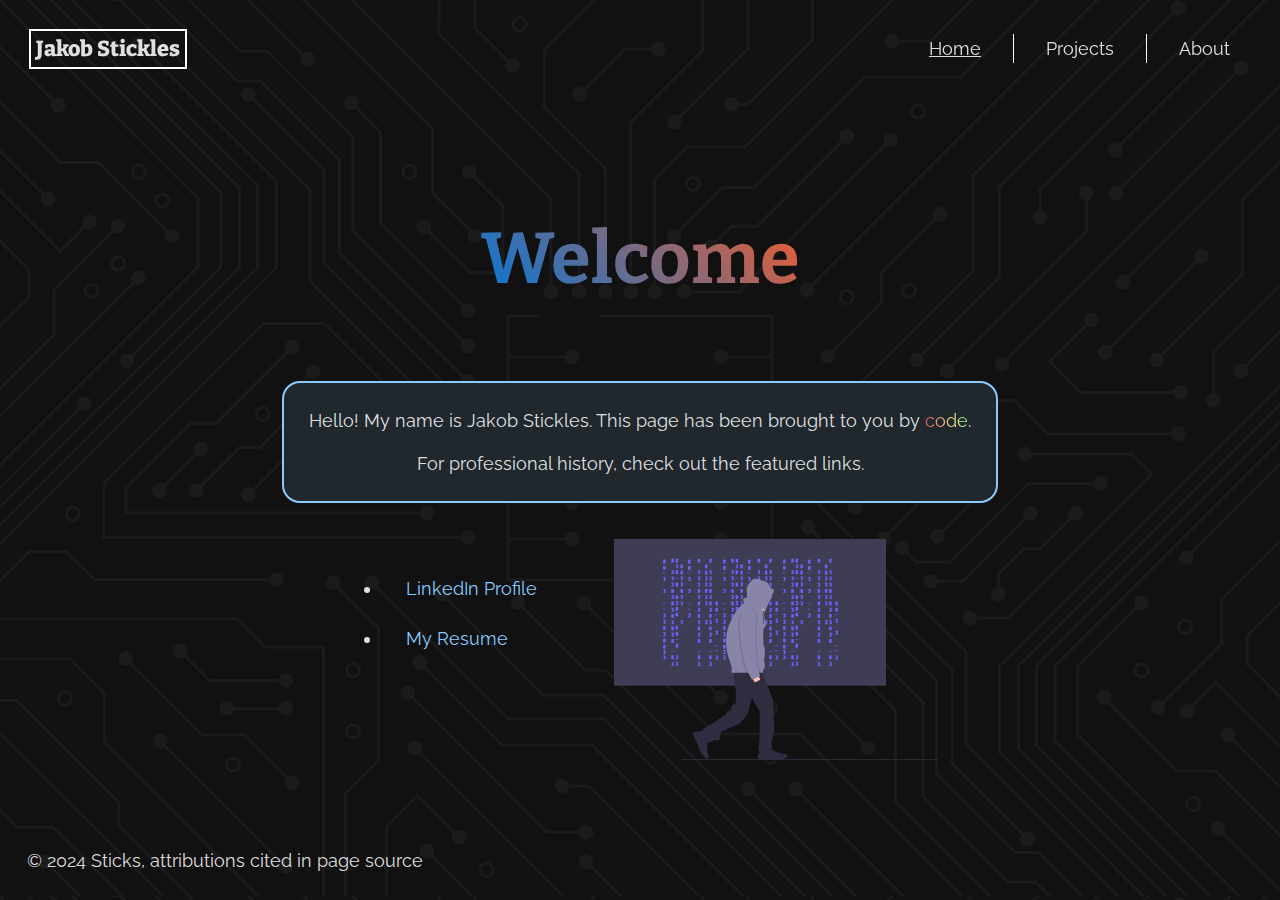
==== index.html @ 03cb8fa8 "Initial commit (transferred website from students.washington.edu/stick)" ====
<!--
  Name: Jakob Stickles
  Date: 01.30.24
  This is the main page for my CS portfolio site. It will include links to
  projects I have worked on, as well as a short bio about myself.
-->

<!DOCTYPE html>
<html lang="en">
  <head>
    <meta charset="UTF-8">
    <title>Jakob Stickles</title>
    <link href="style.css" rel="stylesheet">
  </head>
  <body>
    <header>
      <p id="nametag">Jakob Stickles</p>
      <nav id="navbar">
        <a href="index.html"><span class="current-page">Home</span></a>
        <a href="projects.html">Projects</a>
        <a href="about.html">About</a>
      </nav>
    </header>
    <h1 id="greeting">Welcome</h1>
    <main>
      <section class="text-center featured">
        <p>
          Hello! My name is Jakob Stickles. This page has been brought
          to you by <span class="color-cycle">code</span>.
        </p>
        <p>For professional history, check out the featured links.</p>
      </section>
      <div class="flex-row">
        <ul class="spaced">
          <li><a target="_blank" href="https://www.linkedin.com/in/jakobstickles/">LinkedIn Profile</a></li>
          <li><a target="_blank" href="docs/Resume_2024.pdf">My Resume</a></li>
        </ul>
        <!-- Open-source vector graphics from https://undraw.co/ -->
        <img class="vector-image" src="img/undraw-hacker-mind.svg" alt="Hacker mind">
      </div>
    </main>
    <footer>
      <p>© 2024 Sticks, attributions cited in page source</p>
    </footer>
  </body>
</html>
---- style.css ----
/*
  Name: Jakob Sticklles
  Date: 10.07.21
  Section: CSE 190z
  This is the primary stylesheet for my CS portfolio site. It is used to
  maintain a consistent organization and appearance.
*/

/* Serif font "Bitter" Designed by Huerta Tipográfica; from Google Fonts */

@font-face {
  font-family: "Bitter";
  src:
    url('fonts/bitter-variablefont_wght.woff2')
    format("woff2 supports variations"),
    url('fonts/bitter-variablefont_wght.woff2')
    format("woff2-variations");
  font-display: swap;
  font-weight: 100 900;
  font-stretch: 25% 150%;
  font-style: normal;
}

@font-face {
  font-family: "Bitter";
  src:
    url('fonts/bitter-italic-variablefont_wght.woff2')
    format("woff2 supports variations"),
    url('fonts/bitter-italic-variablefont_wght.woff2')
    format("woff2-variations");
  font-display: swap;
  font-weight: 100 900;
  font-stretch: 25% 150%;
  font-style: italic;
}

/* Sans Serif font "Raleway" Designed by Matt McInerney, Pablo Impallari, and
  Rodrigo Fuenzalida; from Google Fonts */

@font-face {
  font-family: "Raleway";
  src:
    url('fonts/raleway-variablefont_wght.woff2')
    format("woff2 supports variations"),
    url('fonts/raleway-variablefont_wght.woff2')
    format("woff2-variations");
  font-display: swap;
  font-weight: 100 900;
  font-stretch: 25% 150%;
  font-style: normal;
}

@font-face {
  font-family: "Raleway";
  src:
    url('fonts/raleway-italic-variablefont_wght.woff2')
    format("woff2 supports variations"),
    url('fonts/raleway-italic-variablefont_wght.woff2')
    format("woff2-variations");
  font-display: swap;
  font-weight: 100 900;
  font-stretch: 25% 150%;
  font-style: italic;
}

/* Serif font "Bitter" Designed by The Mozilla Foundation, Telefonica S.A.,
  Nikita Prokopov; from Google Fonts */

@font-face {
  font-family: "Fira Code";
  src:
    url('fonts/firacode-variablefont_wght.woff2')
    format("woff2 supports variations"),
    url('fonts/firacode-variablefont_wght.woff2')
    format("woff2-variations");
  font-display: swap;
  font-weight: 300 700;
  font-stretch: 75% 125%;
}

:root {
  --primary-color: #88cbff;
  --primary-variant-color: #0077da;
  --secondary-color: #ffbc88;
  --secondary-variant-color: #ef5d2f;
  --background-color: #121212;
  --surface-color: #20282e;
  --surface-second-color: rgba(160, 177, 190, 0.15);
  --error-color: #c00040;
}

html, body {
  height: 100%;
  margin: 0;
  overflow-y: auto;
}

body {
  background-color: var(--background-color);
  display: flex;
  flex-flow: column;
  justify-items: center;
  align-content: center;
  color: rgba(255, 255, 255, 0.87);
  font: max(min(2.5vmin, 18px), 13px) "Raleway", sans-serif;
}

/* Background image from Vecteezy, created by zhengdacool
  https://www.vecteezy.com/vector-art/286638-printed-circuit-board-vector-illustration */

body:before {
  content: "";
  position: absolute;
  background-image: url("img/pcb-black.svg");
  background-repeat: repeat;
  opacity: 4%;
  left: 0;
  right: 0;
  top: 0;
  bottom: 0;
  z-index: -100;
}

body > :not(header,main,footer) {
  align-self: center;
}

header, footer {
  display: flex;
  flex-wrap: nowrap;
  justify-content: space-between;
  align-items: center;
  padding: 1em;
  flex: 0 1 auto;
}

header {
  position: fixed;
  left: 0;
  right: 0;
}

:where(header,footer) img {
  margin: 0;
  width: 3em;
}

:where(header,footer) * {
  margin: 0px;
}

a {
  color: var(--primary-color);
  text-decoration: none;
}

a:hover {
  color: var(--secondary-color);
}

nav {
  margin-left: auto;
}

nav a {
  float: left;
  padding: 4px 2.5vw;
  text-decoration: none;
  color: var(--on-surface);
}

nav a + a {
  border-left: 1px solid white;
}

main {
  display: flex;
  flex: 1 1 auto;
  flex-direction: column;
  justify-content: center;
  align-items: center;
}

section {
  display: flex;
  flex-direction: column;
  justify-content: center;
  background-color: var(--surface-color);
  padding: 16px;
  margin: 1em;
  border-radius: 1em;
  max-width: 80%;
}

section section {
  background-color: var(--surface-second-color);
}

hr {
  border: 0;
  width: 96%;
  height: 1px;
  background-color:var(--primary-color);
}

h1 {
  margin: 0;
  margin-top: 12vh;
  font: 4em "Bitter", serif;
  font-variation-settings: 'wght' 700;
  text-align: center;
  background-color: var(--primary-variant-color);
  background-image:
    linear-gradient(
      45deg,
      var(--primary-variant-color),
      var(--secondary-variant-color)
    );
  background-clip: text;
  -webkit-background-clip: text;
  -webkit-text-fill-color: transparent;
  -moz-text-fill-color: transparent;
}

h2, h3, p {
  margin: 0.5em;
}

h2 {
  font: 1.5em "Bitter", serif;
  font-variation-settings: 'wght' 700;
}

h3 {
  font: 1.1em "Bitter", serif;
  font-variation-settings: 'wght' 500;
  margin-top: 0;
  color: darkgrey;
}

p {
  line-height: 1.4em;
}

figure {
  background-color: var(--surface-second-color);
  border-radius: 1em;
  width: 21em;
}

figure img {
  width: 100%;
  border-radius: 1em 1em 0em 0em;
}

figure figcaption {
  margin: 1em;
}

li {
  padding: 0.5em;
}

li a {
  padding: 0.5em;
  border-radius: 0.5em;
}

li a:hover {
  background-color: var(--surface-second-color);
}

.spaced {
  display: flex;
  justify-content: center;
  flex-direction: column;
  margin-bottom: 4em;
}

.spaced > li {
  padding: 0.8em;
}

.text-center {
  text-align: center;
  align-items: center;
  justify-content: center;
}

.flex-row {
  display: flex;
  flex-direction: row;
  justify-content: space-evenly;
}

@keyframes scroll {
  from {
    background-position-x: 0%;
  }
  to {
    background-position-x: 100%;
  }
}

.color-cycle {
  font-weight: normal;
  background-color: var(--primary-variant-color);
  background-image:
    linear-gradient(
      90deg,
      indianred,
      lightsalmon,
      khaki,
      lightgreen,
      skyblue,
      slateblue,
      indianred,
      lightsalmon,
      khaki,
      lightgreen
    );
  background-size: 300%;
  -webkit-background-clip: text;
  background-clip: text;
  -webkit-text-fill-color: transparent;
  -moz-text-fill-color: transparent;
  animation: scroll 5s ease-in-out infinite;
  transition: font-weight 0.25s;
}

.color-cycle:hover {
  font-weight: bolder;
}

.current-page {
  text-decoration: underline;
}

.wrappable {
  flex-wrap: wrap;
  flex-direction: row;
  align-items: center;
  justify-content: center;
  max-width: 60%;
}

.wrappable section {
  max-width: 500px;
  flex: 1 1 auto;
}

.wrappable .full-width {
  max-width: fit-content;
}

.featured {
  border: 2px solid var(--primary-color);
  box-shadow: 0px 0px 0px var(--primary-color);
  transition: box-shadow 0.25s;
}

.featured:hover {
  box-shadow: 0px 0px 8px var(--primary-color);
}

.vector-image {
  margin-top: 1em;
  padding-left: 3em;
  width: 18em;
}

#greeting {
  margin-top: 24vh;
}

#nametag {
  font: 1.2em "Bitter", serif;
  font-variation-settings: 'wght' 800;
  padding: 5px;
  border: 2px solid white;
}
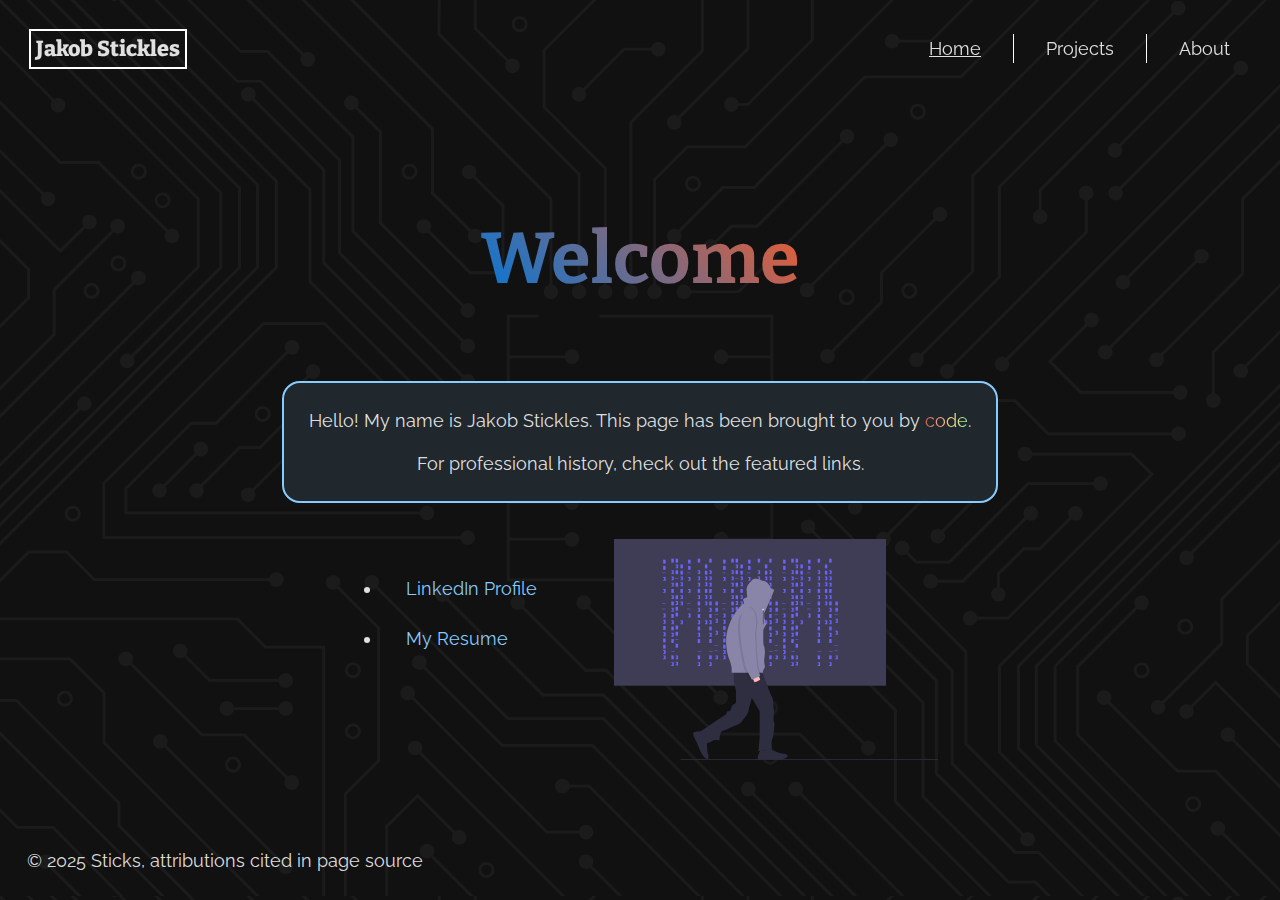
==== commit 8cedecab: "Updated resume, revised 'about' page, and other general cleanup" ====
--- a/index.html
+++ b/index.html
@@ -1,10 +1,3 @@
-<!--
-  Name: Jakob Stickles
-  Date: 01.30.24
-  This is the main page for my CS portfolio site. It will include links to
-  projects I have worked on, as well as a short bio about myself.
--->
-
 <!DOCTYPE html>
 <html lang="en">
   <head>
@@ -33,14 +26,14 @@
       <div class="flex-row">
         <ul class="spaced">
           <li><a target="_blank" href="https://www.linkedin.com/in/jakobstickles/">LinkedIn Profile</a></li>
-          <li><a target="_blank" href="docs/Resume_2024.pdf">My Resume</a></li>
+          <li><a target="_blank" href="docs/Resume_2025.pdf">My Resume</a></li>
         </ul>
         <!-- Open-source vector graphics from https://undraw.co/ -->
         <img class="vector-image" src="img/undraw-hacker-mind.svg" alt="Hacker mind">
       </div>
     </main>
     <footer>
-      <p>© 2024 Sticks, attributions cited in page source</p>
+      <p>© 2025 Sticks, attributions cited in page source</p>
     </footer>
   </body>
 </html>